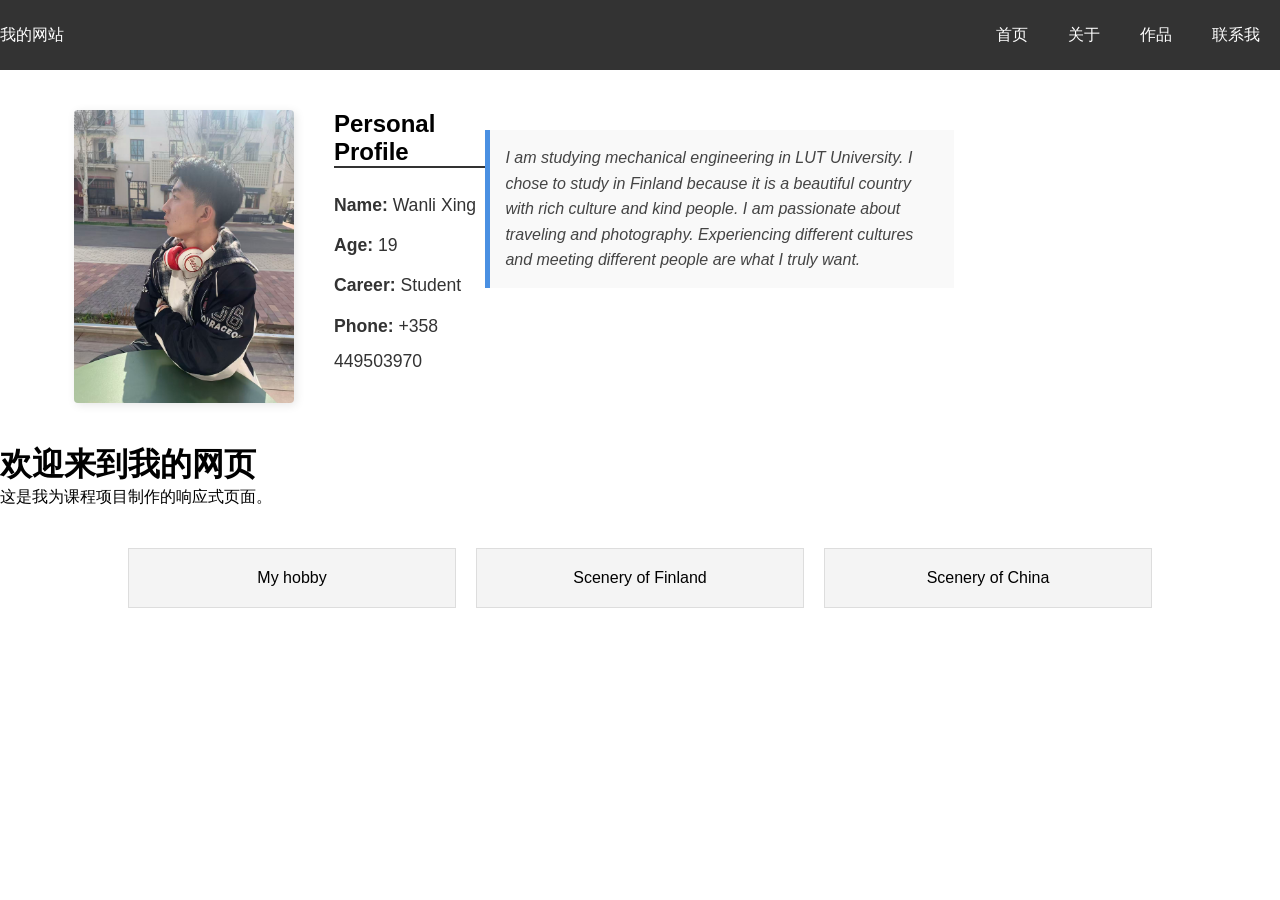
==== index.html @ 1bee6095 "Add files via upload Innitial commit" ====
<!DOCTYPE html>
<html lang="zh">
<head>
    <meta charset="UTF-8">
    <meta name="viewport" content="width=device-width, initial-scale=1.0">
    <title>我的个人项目</title>
    <link rel="stylesheet" href="style.css">
</head>
<body>

    <nav class="navbar">
        <div class="logo">我的网站</div>
        <ul class="nav-links">
            <li><a href="#">首页</a></li>
            <li><a href="#">关于</a></li>
            <li><a href="#">作品</a></li>
            <li><a href="#" class="btn">联系我</a></li>
        </ul>
    </nav>
<div style="display: flex; align-items: flex-start; margin: 30px 0 30px 5%; padding: 10px; max-width: 900px;">
    
    <div style="flex: 0 0 220px; margin-right: 40px;">
        <img src="me.jpg" alt="Wanli Xing" style="width: 100%; border-radius: 4px; box-shadow: 2px 2px 10px rgba(0,0,0,0.1); display: block;">
    </div>

    <div style="flex: 1; color: #333; font-family: 'Segoe UI', Tahoma, Geneva, Verdana, sans-serif;">
        <h2 style="margin: 0 0 15px 0; color: #000; border-bottom: 2px solid #333; display: inline-block; padding-right: 50px;">Personal Profile</h2>
        <div style="font-size: 1.1rem; line-height: 2;">
            <p style="margin: 5px 0;"><strong>Name:</strong> Wanli Xing</p>
            <p style="margin: 5px 0;"><strong>Age:</strong> 19</p>
            <p style="margin: 5px 0;"><strong>Career:</strong> Student</p>
            <p style="margin: 5px 0;"><strong>Phone:</strong> +358 449503970</p>
        </div>
    </div>
    <div class="about-me">
        <p>
            I am studying mechanical engineering in LUT University. 
            I chose to study in Finland because it is a beautiful country with rich culture and kind people. 
            I am passionate about traveling and photography. 
            Experiencing different cultures and meeting different people are what I truly want.
        </p>
    </div>
</div>
    <header class="hero">
        <h1>欢迎来到我的网页</h1>
        <p>这是我为课程项目制作的响应式页面。</p>
    </header>

   <section class="grid-container">
    <a href="hobby.html" style="text-decoration: none; color: inherit;">
    <div class="card">My hobby</div>
</a>

    <a href="finland.html" style="text-decoration: none; color: inherit;">
        <div class="card">Scenery of Finland</div>
    </a>

    <a href="China.html" style="text-decoration: none; color: inherit;">
        <div class="card">Scenery of China</div>
    </a>
</section>

</body>
</html>
---- style.css ----
/* 基础重置 */
* {
    margin: 0;
    padding: 0;
    box-sizing: border-box;
    font-family: Arial, sans-serif;
}

/* 导航栏：使用 Flexbox 布局 */
.navbar {
    display: flex;
    justify-content: space-between; /* 左右两端对齐 */
    align-items: center;
    padding: 20px 10% auto;
    background-color: #333;
    color: white;
    height: 70px;
}

.nav-links {
    display: flex;
    list-style: none;
}

.nav-links li {
    padding: 0 20px;
}

.nav-links a {
    color: white;
    text-decoration: none;
}

/* 响应式网格：使用 CSS Grid */
.grid-container {
    display: grid;
    grid-template-columns: repeat(auto-fit, minmax(250px, 1fr)); /* 自动适应屏幕宽度 */
    gap: 20px;
    padding: 40px 10%;
}

.card {
    background: #f4f4f4;
    padding: 20px;
    text-align: center;
    border: 1px solid #ddd;
}

@media (max-width: 600px) {
    .gallery img {
        width: 90% !important; /* 在手机上图片变大，占屏幕宽度的 90% */
        height: auto !important; /* 高度自动，防止变形 */
    }
}
.about-me {
    margin-top: 20px;
    padding: 15px;
    background-color: #f9f9f9; /* 浅灰色背景，稍微突出一下 */
    border-left: 5px solid #4a90e2; /* 左侧加一条蓝色的边，增加设计感 */
    line-height: 1.6; /* 增加行间距，方便阅读 */
    color: #444;
    font-style: italic; /* 斜体可以让感性的描述看起来更自然 */
    max-width: 600px; /* 限制宽度，防止文字太长铺满全屏 */
}
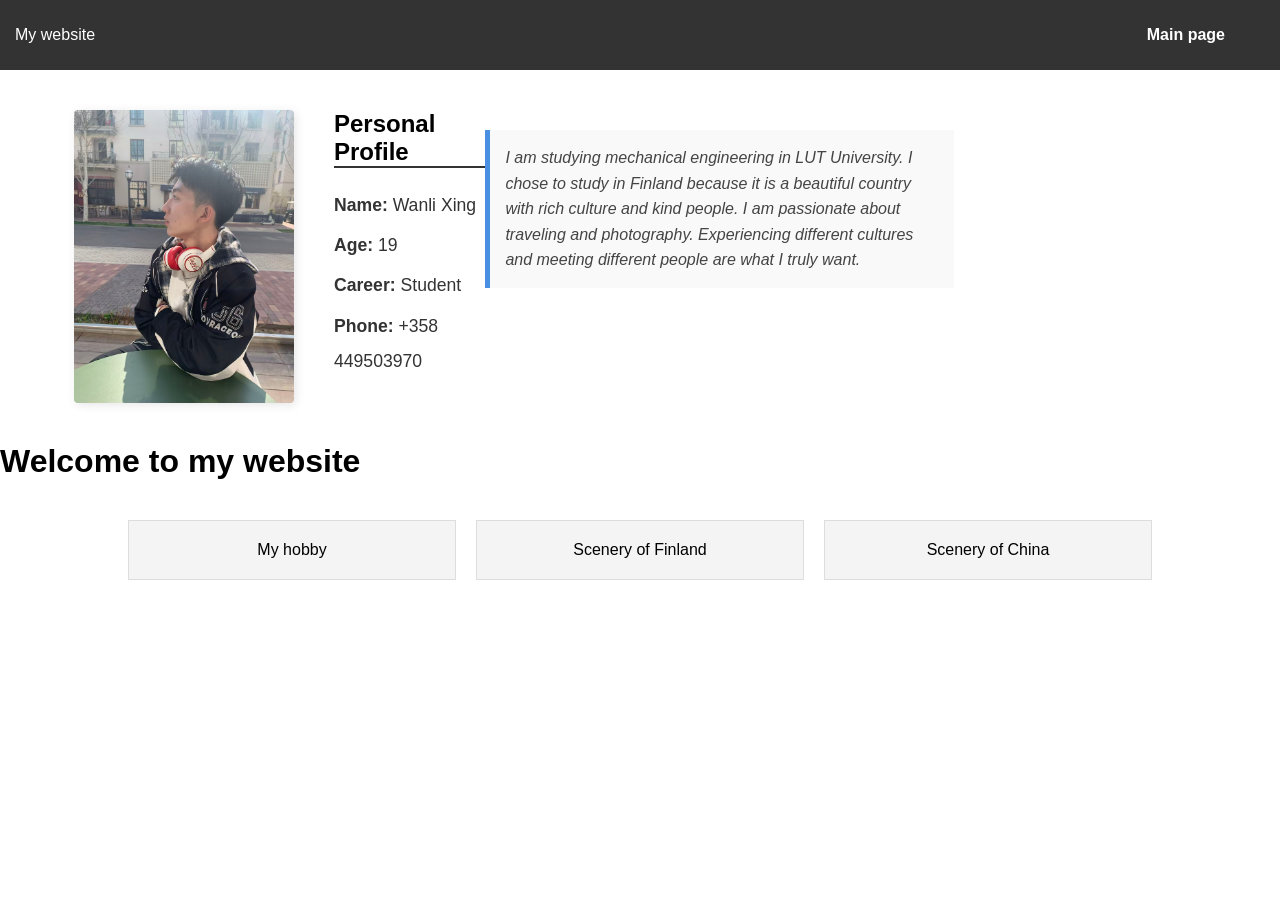
==== commit 9bb77dbd: "Add files via upload" ====
--- a/index.html
+++ b/index.html
@@ -3,18 +3,15 @@
 <head>
     <meta charset="UTF-8">
     <meta name="viewport" content="width=device-width, initial-scale=1.0">
-    <title>我的个人项目</title>
+    <title>My personal programme</title>
     <link rel="stylesheet" href="style.css">
 </head>
 <body>
-
+</nav>
     <nav class="navbar">
-        <div class="logo">我的网站</div>
+        <div class="logo">My website</div>
         <ul class="nav-links">
-            <li><a href="#">首页</a></li>
-            <li><a href="#">关于</a></li>
-            <li><a href="#">作品</a></li>
-            <li><a href="#" class="btn">联系我</a></li>
+            <li><a href="#">Main page</a></li>
         </ul>
     </nav>
 <div style="display: flex; align-items: flex-start; margin: 30px 0 30px 5%; padding: 10px; max-width: 900px;">
@@ -42,8 +39,7 @@
     </div>
 </div>
     <header class="hero">
-        <h1>欢迎来到我的网页</h1>
-        <p>这是我为课程项目制作的响应式页面。</p>
+        <h1>Welcome to my website</h1>
     </header>
 
    <section class="grid-container">
--- a/style.css
+++ b/style.css
@@ -1,4 +1,6 @@
-/* 基础重置 */
+html {
+    scroll-behavior: smooth;
+}
 * {
     margin: 0;
     padding: 0;
@@ -6,10 +8,9 @@
     font-family: Arial, sans-serif;
 }
 
-/* 导航栏：使用 Flexbox 布局 */
 .navbar {
     display: flex;
-    justify-content: space-between; /* 左右两端对齐 */
+    justify-content: space-between; 
     align-items: center;
     padding: 20px 10% auto;
     background-color: #333;
@@ -31,10 +32,10 @@
     text-decoration: none;
 }
 
-/* 响应式网格：使用 CSS Grid */
+
 .grid-container {
     display: grid;
-    grid-template-columns: repeat(auto-fit, minmax(250px, 1fr)); /* 自动适应屏幕宽度 */
+    grid-template-columns: repeat(auto-fit, minmax(250px, 1fr)); 
     gap: 20px;
     padding: 40px 10%;
 }
@@ -48,17 +49,37 @@
 
 @media (max-width: 600px) {
     .gallery img {
-        width: 90% !important; /* 在手机上图片变大，占屏幕宽度的 90% */
-        height: auto !important; /* 高度自动，防止变形 */
+        width: 90% !important; 
+        height: auto !important; 
     }
 }
 .about-me {
     margin-top: 20px;
     padding: 15px;
-    background-color: #f9f9f9; /* 浅灰色背景，稍微突出一下 */
-    border-left: 5px solid #4a90e2; /* 左侧加一条蓝色的边，增加设计感 */
-    line-height: 1.6; /* 增加行间距，方便阅读 */
+    background-color: #f9f9f9;
+    border-left: 5px solid #4a90e2; 
+    line-height: 1.6; 
     color: #444;
-    font-style: italic; /* 斜体可以让感性的描述看起来更自然 */
-    max-width: 600px; /* 限制宽度，防止文字太长铺满全屏 */
+    font-style: italic; 
+    max-width: 600px; 
+}
+.navbar {
+    background-color: #333;
+    padding: 15px;
+    text-align: center;
+    position: sticky; 
+    top: 0;
+    z-index: 1000;
+}
+
+.navbar a {
+    color: white;
+    text-decoration: none;
+    margin: 0 20px;
+    font-weight: bold;
+    transition: 0.3s;
+}
+
+.navbar a:hover {
+    color: #4a90e2;
 }
